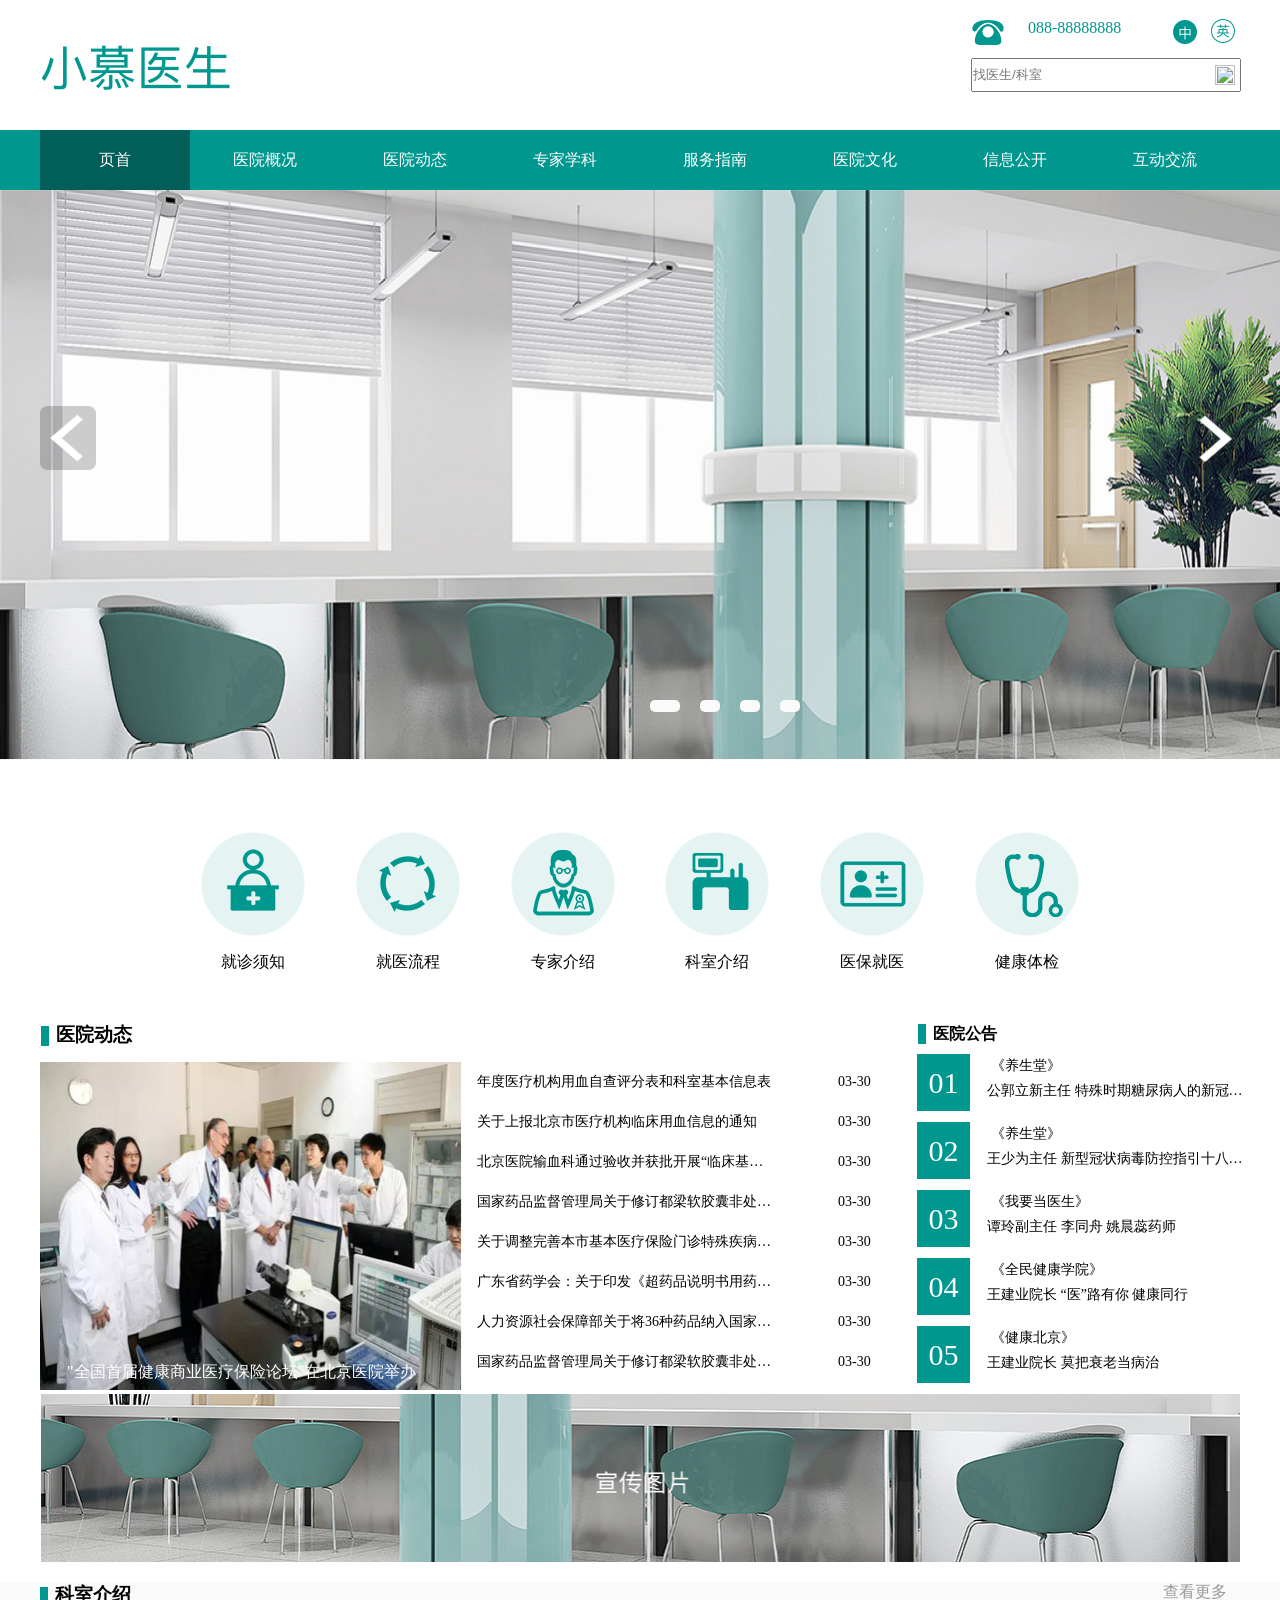
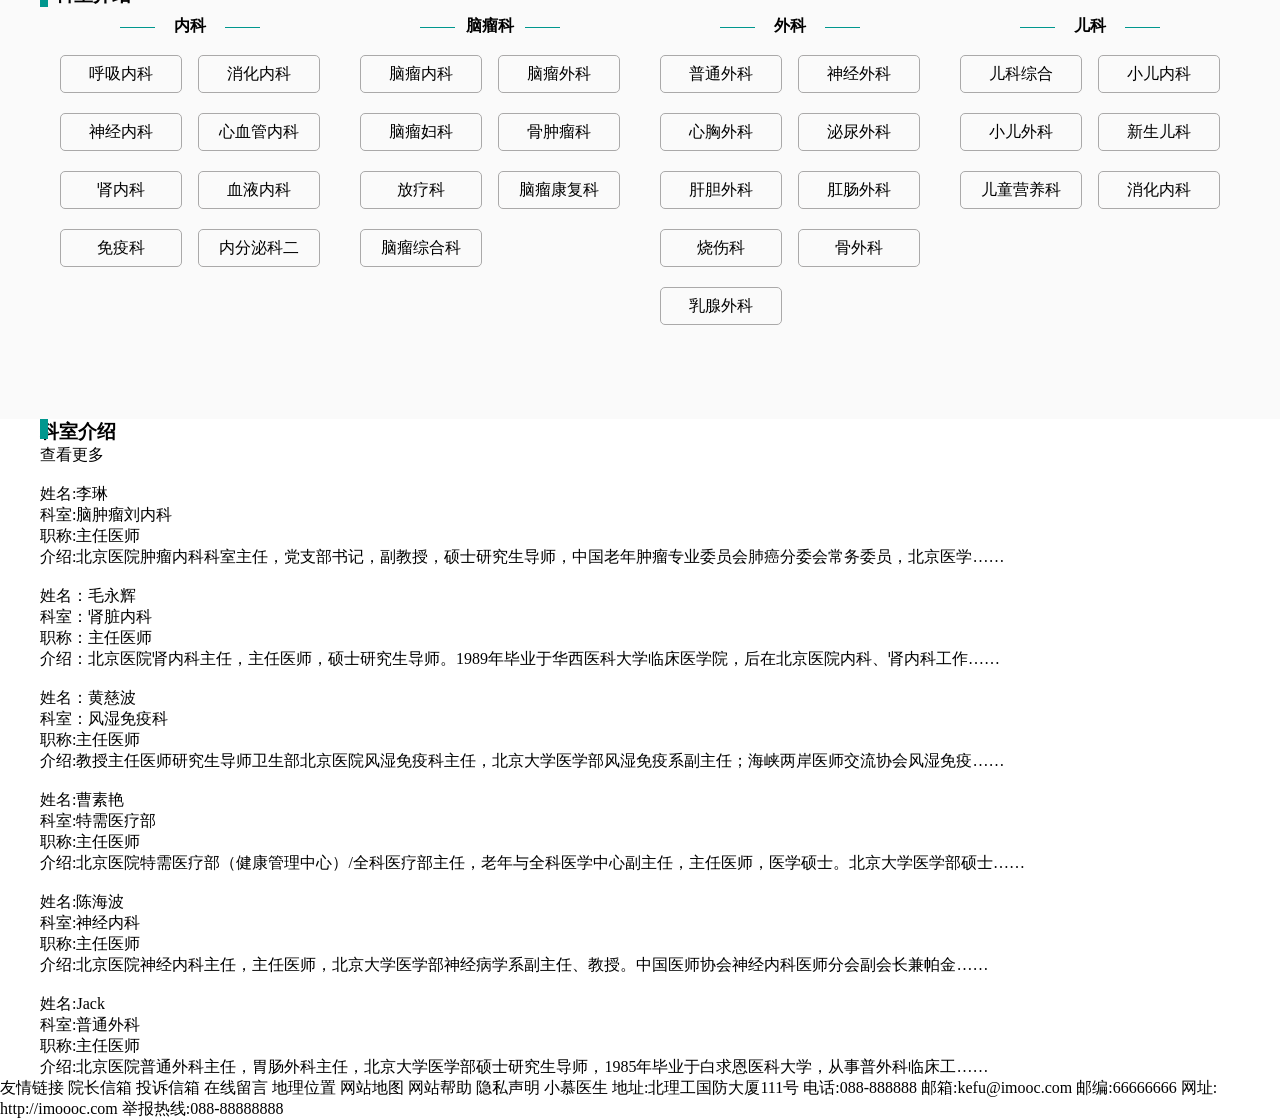
==== 小慕医生静态还原图/index.html @ 3295da53 "Add files via upload" ====
<!DOCTYPE html>
<html lang="en">

<head>
    <meta charset="UTF-8">
    <meta http-equiv="X-UA-Compatible" content="IE=edge">
    <meta name="viewport" content="width=device-width, initial-scale=1.0">
    <title>小慕医生</title>
    <link rel="stylesheet" href="./index.css">
</head>

<body>
    <header>
        <div class="logo"><img src="./assets/小慕医生.png" alt=""></div>
        <div class="rou">
            <ul class="rou-s">
                <li><img src="./assets/tel.png" alt=""></li>
                <li><a href="">088-88888888</a></li>
                <li><img src="./assets/chinese_icon.png" alt=""></li>
                <li><img src="./assets/english_icon.png" alt=""></li>
            </ul>
            <div class="search">
                <input type="text" placeholder="找医生/科室">
                <img src="./preview/search-search.png" alt="">
            </div>
        </div>
    </header>
    <!-- 导航条 -->
    <nav>

        <ul>
            <li><a>页首</a></li>
            <li><a>医院概况</a></li>
            <li><a>医院动态</a></li>
            <li><a>专家学科</a></li>
            <li><a>服务指南</a></li>
            <li><a>医院文化</a></li>
            <li><a>信息公开</a></li>
            <li><a>互动交流</a></li>
        </ul>

    </nav>
    <banner>
        <!-- 轮播图 -->
        <ul class="imgs">
            <li><img src="./assets/banner.png" alt=""></li>

        </ul>
        <!-- 控制图片的横条 -->
        <ul class="imgs-h">
            <li></li>
            <li></li>
            <li></li>
            <li></li>
        </ul>
        <!-- 左右箭头 -->
        <ul class="imgs-j">
            <li><img src="./assets/左箭头.png" alt=""></li>
            <li><img src="./assets/右箭头.png" alt=""></li>
        </ul>
    </banner>
    <section>
        <div class="select">
            <ul>
                <li><a href="">就诊须知</a></li>
                <li><a href="">就医流程</a></li>
                <li><a href="">专家介绍</a></li>
                <li><a href="">科室介绍</a></li>
                <li><a href="">医保就医</a></li>
                <li><a href="">健康体检</a></li>
            </ul>
        </div>
        <!-- 医院动态和医院公告 -->
        <div class="about">
            <!-- 医院动态 -->
            <article class="about-dyn">
                <h3>医院动态</h3>
                <a href=""><img src="./assets/news_pic.png" alt=""></a>
                <P>"全国首届健康商业医疗保险论坛"在北京医院举办</P>
            </article>
            <!-- 中间列表 -->
            <article class="about-list">
                <ul>
                    <li><a href="">年度医疗机构用血自查评分表和科室基本信息表</a><span>03-30</span></li>
                    <li><a href=""> 关于上报北京市医疗机构临床用血信息的通知 &nbsp;</a><span>03-30</span></li>
                    <li><a href="">北京医院输血科通过验收并获批开展“临床基…</a><span>03-30</span></li>
                    <li><a href="">国家药品监督管理局关于修订都梁软胶囊非处…</a><span>03-30</span></li>
                    <li><a href="">关于调整完善本市基本医疗保险门诊特殊疾病…</a><span>03-30</span></li>
                    <li><a href="">广东省药学会：关于印发《超药品说明书用药…</a><span>03-30</span></li>
                    <li><a href="">人力资源社会保障部关于将36种药品纳入国家…</a><span>03-30</span></li>
                    <li><a href="">国家药品监督管理局关于修订都梁软胶囊非处…</a><span>03-30</span></li>
                </ul>


            </article>
            <!-- 医院公告 -->
            <article class="about-ann">
                <h3 class="about-ann-s">医院公告</h3>
                <ol>
                    <span>01</span>
                    <li>
                        <p> &nbsp;《养生堂》</p>
                        <a href=""> 公郭立新主任 特殊时期糖尿病人的新冠…</a>
                    </li>

                    <span>02</span>
                    <li>
                        <p> &nbsp;《养生堂》</p>
                        <a href="">王少为主任 新型冠状病毒防控指引十八…</a>
                    </li>

                    <span>03</span>
                    <li>
                        <p> &nbsp;《我要当医生》</p>
                        <a href="">谭玲副主任 李同舟 姚晨蕊药师</a>
                    </li>

                    <span>04</span>
                    <li>
                        <p> &nbsp;《全民健康学院》</p>
                        <a href="">王建业院长 “医”路有你 健康同行</a>
                    </li>

                    <span>05</span>
                    <li>
                        <p> &nbsp;《健康北京》</p>
                        <a href="">王建业院长 莫把衰老当病治</a>
                    </li>
                </ol>

            </article>
        </div>
        <!-- 宣传图片 -->
        <div class="pub">
            <img src="./assets/xuanchuan.png" alt="">
        </div>
        <!-- 科室介绍 -->
        <div class="dep-int">
            <div class="dip-int-w">
            <div class="dip-int-w-h3" >
                <h3>科室介绍</h3>
                <a href="">查看更多</a>
            </div>
            <div class="office">
                <div>
            <h4>内科</h4>
            <ul>
                <li><a href="">呼吸内科</a></li>
                <li><a href="">消化内科</a></li>
                <li><a href="">神经内科</a></li>
                <li><a href="">心血管内科</a></li>
                <li><a href="">肾内科</a></li>
                <li><a href="">血液内科</a></li>
                <li><a href="">免疫科</a></li>
                <li><a href="">内分泌科二</a></li>
            </ul>
        </div>
            <div>
            <h4>脑瘤科</h4>
            <ul>
                <li><a href="">脑瘤内科</a></li>
                <li><a href="">脑瘤外科</a></li>
                <li><a href="">脑瘤妇科</a></li>
                <li><a href="">骨肿瘤科</a></li>
                <li><a href="">放疗科</a></li>
                <li><a href="">脑瘤康复科</a></li>
                <li><a href="">脑瘤综合科</a></li>

            </ul>
        </div>
            <div>
            <h4>外科</h4>
            <ul>
                <li><a href="">普通外科</a></li>
                <li><a href="">神经外科</a></li>
                <li><a href="">心胸外科</a></li>
                <li><a href="">泌尿外科</a></li>
                <li><a href="">肝胆外科</a></li>
                <li><a href=""> 肛肠外科</a></li>
                <li><a href="">烧伤科</a></li>
                <li><a href="">骨外科</a></li>
                <li><a href=""> 乳腺外科</a></li>
            </ul>
        </div>
            <div>
            <h4>儿科</h4>
            <ul>
                <li><a href="">儿科综合</a></li>
                <li><a href="">小儿内科</a></li>
                <li><a href="">小儿外科</a></li>
                <li><a href="">新生儿科</a></li>
                <li><a href="">儿童营养科</a></li>
                <li><a href=""> 消化内科</a></li>

            </ul>
        </div>
        </div>

        </div>

       
    
    </div>

 <!-- 专家介绍 -->
 <div class="expert">
     <div class="expert-h3">
        <h3>科室介绍</h3>
        <a href="">查看更多</a>
     </div>
     <div class="expert-introduction">
         <div><img src="" alt=""></div>
         <ul>
             <li>姓名:李琳</li>
             <li>科室:脑肿瘤刘内科</li>
             <li>职称:主任医师</li>
             <li>介绍:北京医院肿瘤内科科室主任，党支部书记，副教授，硕士研究生导师，中国老年肿瘤专业委员会肺癌分委会常务委员，北京医学……</li>
         </ul>
     </div>
     <div>
        <div><img src="" alt=""></div>
        <ul>
            <li>姓名：毛永辉</li>
            <li>科室：肾脏内科</li>
            <li>职称：主任医师</li>
            <li>介绍：北京医院肾内科主任，主任医师，硕士研究生导师。1989年毕业于华西医科大学临床医学院，后在北京医院内科、肾内科工作……</li>
        </ul>
    </div>
    <div>
        <div><img src="" alt=""></div>
        <ul>
            <li>姓名：黄慈波</li>
            <li>科室：风湿免疫科</li>
            <li>职称:主任医师</li>
            <li>介绍:教授主任医师研究生导师卫生部北京医院风湿免疫科主任，北京大学医学部风湿免疫系副主任；海峡两岸医师交流协会风湿免疫……
            </li>
        </ul>
    </div>
    <div>
        <div><img src="" alt=""></div>
        <ul>
            <li>姓名:曹素艳</li>
            <li>科室:特需医疗部</li>
            <li>职称:主任医师</li>
            <li>介绍:北京医院特需医疗部（健康管理中心）/全科医疗部主任，老年与全科医学中心副主任，主任医师，医学硕士。北京大学医学部硕士……      </li>
        </ul>
    </div>

    <div>
        <div><img src="" alt=""></div>
        <ul>
            <li>姓名:陈海波</li>
            <li>科室:神经内科</li>
            <li>职称:主任医师</li>
            <li>介绍:北京医院神经内科主任，主任医师，北京大学医学部神经病学系副主任、教授。中国医师协会神经内科医师分会副会长兼帕金……</li>
        </ul>
    </div>
    <div>
        <div><img src="" alt=""></div>
        <ul>
            <li>姓名:Jack</li>
            <li> 科室:普通外科</li>
            <li>职称:主任医师</li>
            <li>介绍:北京医院普通外科主任，胃肠外科主任，北京大学医学部硕士研究生导师，1985年毕业于白求恩医科大学，从事普外科临床工……</li>
        </ul>
    </div>

 </div>
    </section>
    <footer>

友情链接
院长信箱
投诉信箱
在线留言
地理位置
网站地图
网站帮助
隐私声明
小慕医生
地址:北理工国防大厦111号
电话:088-888888
邮箱:kefu@imooc.com
邮编:66666666
网址: http://imoooc.com
举报热线:088-88888888
    </footer>
</body>

</html>
---- 小慕医生静态还原图/index.css ----
* {
  margin: 0;
  padding: 0;
}
li {
  list-style: none;
}
a {
  text-decoration: none;
  color: black;
}
img {
  vertical-align: middle;
}
.w {
  width: 1200px;
  margin: 0 auto;
}
h3::before {
  position: absolute;
  width: 8px;
  height: 20px;
  background-color: #00978E;
  content: "";
  display: inline-block;
}
.clear::after,
.clear::before {
  content: "";
  display: table;
  clear: both;
}
header {
  width: 1200px;
  margin: 0 auto;
  height: 130px;
  display: flex;
  justify-content: space-between;
  align-items: center;
}
header .logo {
  width: 192px;
  height: 63px;
}
header .logo img {
  width: 100%;
  height: 100%;
}
header .rou {
  margin-right: -25px;
  margin-bottom: 20px;
}
header .rou .rou-s {
  padding-bottom: 12px;
  display: flex;
  flex-wrap: nowrap;
  width: 266px;
}
header .rou .rou-s li:nth-child(1) {
  margin-right: 24px;
}
header .rou .rou-s li:nth-child(2) {
  width: 158px;
  height: 26px;
}
header .rou .rou-s li:nth-child(2) a {
  color: #00978E;
}
header .rou .rou-s li:nth-child(3) {
  margin-left: -13px;
}
header .rou .rou-s li:nth-child(4) {
  margin-left: 14px;
}
header .rou .search input {
  width: 266px;
  height: 30px;
}
header .rou .search img {
  transform: translateX(-150%) translateY(0px);
  width: 20px;
  height: 20px;
}
nav {
  background-color: #00978E;
  width: 100%;
  height: 60px;
}
nav ul {
  width: 1200px;
  margin: 0 auto;
  display: flex;
  justify-content: space-around;
  flex-wrap: nowrap;
}
nav ul li {
  width: 150px;
  height: 60px;
  line-height: 60px;
  text-align: center;
}
nav ul li:nth-child(1) {
  background-color: #015E58;
}
nav ul li:hover {
  background-color: #015E58;
}
nav ul li a {
  color: white;
  width: 64px;
  height: 21px;
}
banner {
  position: relative;
  display: flex;
  justify-content: center;
  width: 1200px;
  margin: 0 auto;
}
banner .imgs img {
  width: 1920px;
  height: 570px;
  vertical-align: middle;
}
banner .imgs-j {
  position: absolute;
  top: 216px;
  width: 1200px;
  margin: 0 auto;
  display: flex;
  justify-content: space-between;
}
banner .imgs-j img {
  width: 56px;
  height: 64px;
}
banner .imgs-j img:hover {
  opacity: 0.8;
  background-color: #696565;
}
banner .imgs-h {
  position: absolute;
  left: 50%;
  top: 500px;
  display: flex;
  flex-wrap: nowrap;
}
banner .imgs-h li {
  width: 20px;
  height: 12px;
  background-color: #fafafa;
  border-radius: 5px;
  margin: 10px;
}
banner .imgs-h li:nth-child(1) {
  width: 30px;
}
banner .imgs-h li:hover {
  width: 30px;
}
section .select {
  width: 1200px;
  margin: 0 auto;
  height: 302px;
}
section .select ul {
  padding: 71px 160px;
  display: flex;
  flex-wrap: nowrap;
  justify-content: space-between;
  height: 208px;
}
section .select ul li {
  width: 106px;
  height: 208px;
  background-size: 106px;
  background-repeat: no-repeat;
  text-align: center;
  padding-top: 121px;
}
section .select ul li a {
  display: inline-block;
  width: 80px;
  height: 26px;
  color: black;
}
section .select ul li:nth-child(1) {
  background-image: url('assets/icon_jzxz.png');
}
section .select ul li:nth-child(2) {
  background-image: url('assets/icon_jylc.png');
}
section .select ul li:nth-child(3) {
  background-image: url('assets/icon_zjjs.png');
}
section .select ul li:nth-child(4) {
  background-image: url('assets/icon_ksjs.png');
}
section .select ul li:nth-child(5) {
  background-image: url('assets/icon_ybjy.png');
}
section .select ul li:nth-child(6) {
  background-image: url('assets/icon_jktj.png');
}
section .about {
  position: relative;
  width: 1200px;
  margin: 0 auto;
  display: flex;
  flex-wrap: nowrap;
}
section .about .about-dyn h3 {
  position: absolute;
  left: 16px;
  top: -40px;
  width: 88px;
  height: 21px;
}
section .about .about-dyn h3::before {
  left: -15px;
  top: 4px;
}
section .about .about-dyn a {
  width: 422px;
  height: 328px;
}
section .about .about-dyn a img {
  width: 422px;
  height: 328px;
}
section .about .about-dyn p {
  position: absolute;
  width: 368px;
  height: 18px;
  left: 27px;
  top: 300px;
  color: white;
}
section .about .about-list {
  margin-left: 15px;
}
section .about .about-list ul li {
  width: 400px;
  font-size: 14px;
  line-height: 40px;
  display: flex;
  justify-content: space-between;
}
section .about .about-list ul li a {
  width: 308px;
  height: 40px;
  white-space: normal;
  overflow: hidden;
  text-overflow: ellipsis;
}
section .about .about-list ul li a:nth-child(4) {
  color: #00978E;
}
section .about .about-list ul li a:hover {
  color: #00978E;
}
section .about .about-list ul li span {
  width: 39px;
  height: 18px;
}
section .about .about-ann {
  position: relative;
  font-size: 14px;
  margin-left: 40px;
  margin-top: -8px;
}
section .about .about-ann .about-ann-s {
  font-size: 16px;
  position: absolute;
  left: 16px;
  top: -30px;
  width: 88px;
  height: 21px;
}
section .about .about-ann .about-ann-s::before {
  left: -15px;
}
section .about .about-ann ol span {
  width: 53px;
  height: 57px;
  background-color: #00978E;
  display: grid;
  place-items: center;
  font-size: 30px;
  color: white;
  margin-bottom: -32px;
}
section .about .about-ann ol li {
  transform: translate(70px, -22px);
}
section .about .about-ann ol li p {
  margin-bottom: 7px;
}
section .about .about-ann ol li a {
  margin-top: 10px;
  width: 254px;
  height: 18px;
}
section .pub {
  width: 1200px;
  margin: 0 auto;
}
section .pub img {
  width: 1200px;
  height: 168px;
}
section .dep-int {
  position: relative;
  margin-top: 20px;
  width: 100%;
  height: 437px;
  background-color: #FAFAFA;
}
section .dep-int .dip-int-w {
  width: 1200px;
  margin: 0 auto;
}
section .dep-int .dip-int-w .dip-int-w-h3 {
  position: relative;
}
section .dep-int .dip-int-w .dip-int-w-h3::after,
section .dep-int .dip-int-w .dip-int-w-h3::before {
  content: '';
  display: table;
  clear: both;
}
section .dep-int .dip-int-w .dip-int-w-h3 h3 {
  position: absolute;
  left: 15px;
}
section .dep-int .dip-int-w .dip-int-w-h3 h3::before {
  position: absolute;
  top: 5px;
  left: -15px;
}
section .dep-int .dip-int-w .dip-int-w-h3 a {
  position: absolute;
  width: 77px;
  height: 18px;
  color: #999999;
  right: 0;
}
section .dep-int .dip-int-w .office {
  margin-top: 35px;
  display: flex;
  flex-direction: row;
  justify-content: space-around;
}
section .dep-int .dip-int-w .office div {
  width: 260px;
  flex-wrap: wrap;
  justify-content: space-between;
}
section .dep-int .dip-int-w .office div h4 {
  position: relative;
  left: 60px;
  width: 140px;
  line-height: 18px;
  display: flex;
  justify-content: center;
}
section .dep-int .dip-int-w .office div h4::before,
section .dep-int .dip-int-w .office div h4::after {
  position: absolute;
  top: 10px;
  content: '';
  width: 35px;
  height: 1px;
  background-color: #00978E;
  display: inline-block;
}
section .dep-int .dip-int-w .office div h4::after {
  left: 0;
}
section .dep-int .dip-int-w .office div h4::before {
  right: 0;
}
section .dep-int .dip-int-w .office div ul {
  display: flex;
  flex-wrap: wrap;
  justify-content: space-between;
}
section .dep-int .dip-int-w .office div ul li {
  margin-top: 20px;
  width: 120px;
  line-height: 36px;
  text-align: center;
  border: 1px solid #AAA9A9;
  border-radius: 5px;
}
section .dep-int .dip-int-w .office div ul li a:hover {
  color: #00978E;
}
section .expert {
  width: 1200px;
  margin: 0 auto;
}
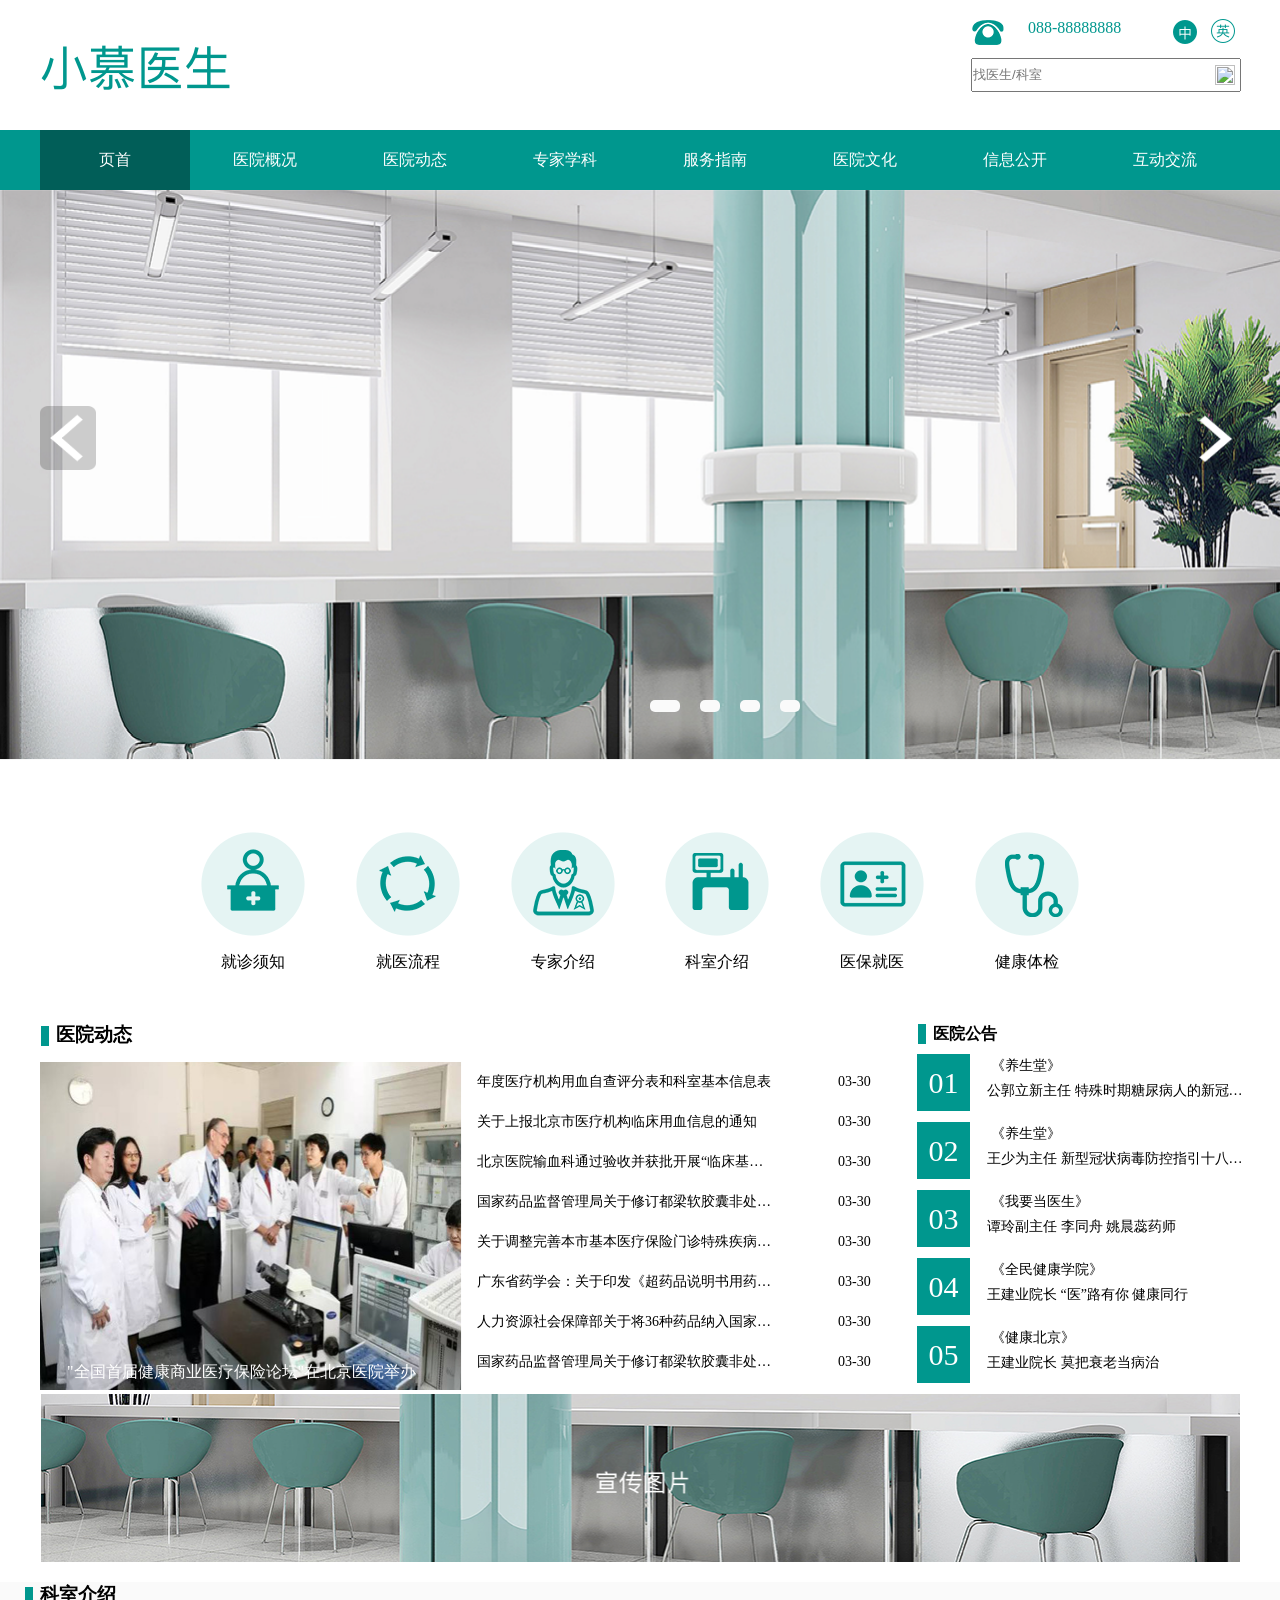
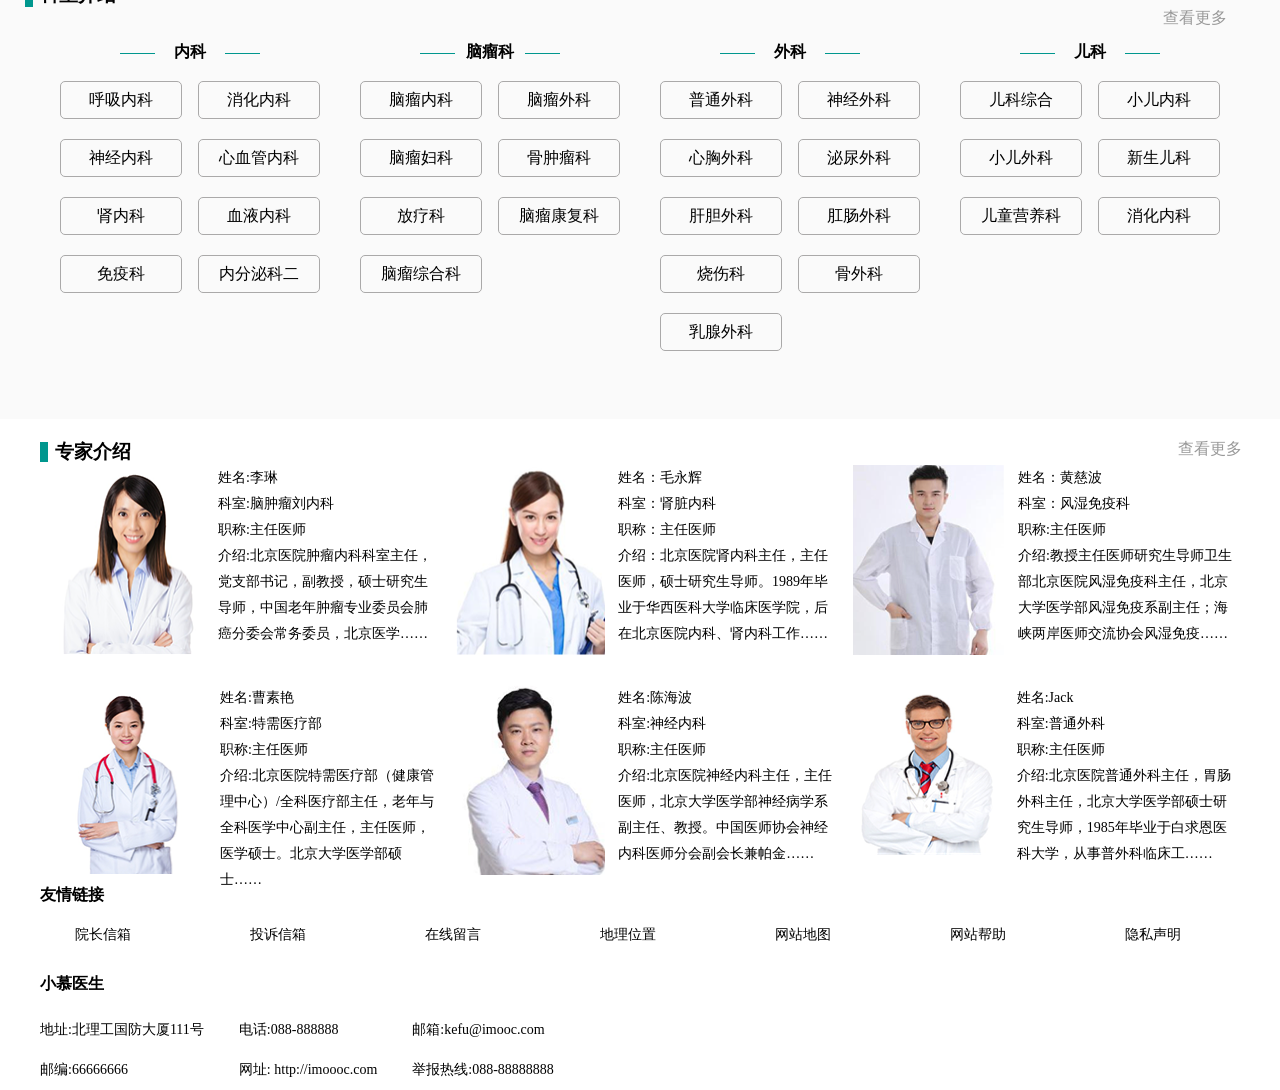
==== commit d4a66ac0: "Add files via upload" ====
--- a/小慕医生静态还原图/index.html
+++ b/小慕医生静态还原图/index.html
@@ -137,154 +137,164 @@
         <!-- 科室介绍 -->
         <div class="dep-int">
             <div class="dip-int-w">
-            <div class="dip-int-w-h3" >
-                <h3>科室介绍</h3>
+                <div class="dip-int-w-h3">
+                    <h3>科室介绍</h3>
+                    <a href="">查看更多</a>
+                </div>
+                <div class="office">
+                    <div>
+                        <h4>内科</h4>
+                        <ul>
+                            <li><a href="">呼吸内科</a></li>
+                            <li><a href="">消化内科</a></li>
+                            <li><a href="">神经内科</a></li>
+                            <li><a href="">心血管内科</a></li>
+                            <li><a href="">肾内科</a></li>
+                            <li><a href="">血液内科</a></li>
+                            <li><a href="">免疫科</a></li>
+                            <li><a href="">内分泌科二</a></li>
+                        </ul>
+                    </div>
+                    <div>
+                        <h4>脑瘤科</h4>
+                        <ul>
+                            <li><a href="">脑瘤内科</a></li>
+                            <li><a href="">脑瘤外科</a></li>
+                            <li><a href="">脑瘤妇科</a></li>
+                            <li><a href="">骨肿瘤科</a></li>
+                            <li><a href="">放疗科</a></li>
+                            <li><a href="">脑瘤康复科</a></li>
+                            <li><a href="">脑瘤综合科</a></li>
+
+                        </ul>
+                    </div>
+                    <div>
+                        <h4>外科</h4>
+                        <ul>
+                            <li><a href="">普通外科</a></li>
+                            <li><a href="">神经外科</a></li>
+                            <li><a href="">心胸外科</a></li>
+                            <li><a href="">泌尿外科</a></li>
+                            <li><a href="">肝胆外科</a></li>
+                            <li><a href=""> 肛肠外科</a></li>
+                            <li><a href="">烧伤科</a></li>
+                            <li><a href="">骨外科</a></li>
+                            <li><a href=""> 乳腺外科</a></li>
+                        </ul>
+                    </div>
+                    <div>
+                        <h4>儿科</h4>
+                        <ul>
+                            <li><a href="">儿科综合</a></li>
+                            <li><a href="">小儿内科</a></li>
+                            <li><a href="">小儿外科</a></li>
+                            <li><a href="">新生儿科</a></li>
+                            <li><a href="">儿童营养科</a></li>
+                            <li><a href=""> 消化内科</a></li>
+
+                        </ul>
+                    </div>
+                </div>
+
+            </div>
+
+
+
+        </div>
+
+        <!-- 专家介绍 -->
+        <div class="expert">
+            <div class="expert-h3 clear">
+                <h3>专家介绍</h3>
                 <a href="">查看更多</a>
             </div>
-            <div class="office">
-                <div>
-            <h4>内科</h4>
-            <ul>
-                <li><a href="">呼吸内科</a></li>
-                <li><a href="">消化内科</a></li>
-                <li><a href="">神经内科</a></li>
-                <li><a href="">心血管内科</a></li>
-                <li><a href="">肾内科</a></li>
-                <li><a href="">血液内科</a></li>
-                <li><a href="">免疫科</a></li>
-                <li><a href="">内分泌科二</a></li>
-            </ul>
-        </div>
-            <div>
-            <h4>脑瘤科</h4>
-            <ul>
-                <li><a href="">脑瘤内科</a></li>
-                <li><a href="">脑瘤外科</a></li>
-                <li><a href="">脑瘤妇科</a></li>
-                <li><a href="">骨肿瘤科</a></li>
-                <li><a href="">放疗科</a></li>
-                <li><a href="">脑瘤康复科</a></li>
-                <li><a href="">脑瘤综合科</a></li>
-
-            </ul>
-        </div>
-            <div>
-            <h4>外科</h4>
-            <ul>
-                <li><a href="">普通外科</a></li>
-                <li><a href="">神经外科</a></li>
-                <li><a href="">心胸外科</a></li>
-                <li><a href="">泌尿外科</a></li>
-                <li><a href="">肝胆外科</a></li>
-                <li><a href=""> 肛肠外科</a></li>
-                <li><a href="">烧伤科</a></li>
-                <li><a href="">骨外科</a></li>
-                <li><a href=""> 乳腺外科</a></li>
-            </ul>
-        </div>
-            <div>
-            <h4>儿科</h4>
-            <ul>
-                <li><a href="">儿科综合</a></li>
-                <li><a href="">小儿内科</a></li>
-                <li><a href="">小儿外科</a></li>
-                <li><a href="">新生儿科</a></li>
-                <li><a href="">儿童营养科</a></li>
-                <li><a href=""> 消化内科</a></li>
-
-            </ul>
-        </div>
-        </div>
-
-        </div>
-
-       
-    
-    </div>
-
- <!-- 专家介绍 -->
- <div class="expert">
-     <div class="expert-h3">
-        <h3>科室介绍</h3>
-        <a href="">查看更多</a>
-     </div>
-     <div class="expert-introduction">
-         <div><img src="" alt=""></div>
-         <ul>
-             <li>姓名:李琳</li>
-             <li>科室:脑肿瘤刘内科</li>
-             <li>职称:主任医师</li>
-             <li>介绍:北京医院肿瘤内科科室主任，党支部书记，副教授，硕士研究生导师，中国老年肿瘤专业委员会肺癌分委会常务委员，北京医学……</li>
-         </ul>
-     </div>
-     <div>
-        <div><img src="" alt=""></div>
-        <ul>
-            <li>姓名：毛永辉</li>
-            <li>科室：肾脏内科</li>
-            <li>职称：主任医师</li>
-            <li>介绍：北京医院肾内科主任，主任医师，硕士研究生导师。1989年毕业于华西医科大学临床医学院，后在北京医院内科、肾内科工作……</li>
-        </ul>
-    </div>
-    <div>
-        <div><img src="" alt=""></div>
-        <ul>
-            <li>姓名：黄慈波</li>
-            <li>科室：风湿免疫科</li>
-            <li>职称:主任医师</li>
-            <li>介绍:教授主任医师研究生导师卫生部北京医院风湿免疫科主任，北京大学医学部风湿免疫系副主任；海峡两岸医师交流协会风湿免疫……
-            </li>
-        </ul>
-    </div>
-    <div>
-        <div><img src="" alt=""></div>
-        <ul>
-            <li>姓名:曹素艳</li>
-            <li>科室:特需医疗部</li>
-            <li>职称:主任医师</li>
-            <li>介绍:北京医院特需医疗部（健康管理中心）/全科医疗部主任，老年与全科医学中心副主任，主任医师，医学硕士。北京大学医学部硕士……      </li>
-        </ul>
-    </div>
-
-    <div>
-        <div><img src="" alt=""></div>
-        <ul>
-            <li>姓名:陈海波</li>
-            <li>科室:神经内科</li>
-            <li>职称:主任医师</li>
-            <li>介绍:北京医院神经内科主任，主任医师，北京大学医学部神经病学系副主任、教授。中国医师协会神经内科医师分会副会长兼帕金……</li>
-        </ul>
-    </div>
-    <div>
-        <div><img src="" alt=""></div>
-        <ul>
-            <li>姓名:Jack</li>
-            <li> 科室:普通外科</li>
-            <li>职称:主任医师</li>
-            <li>介绍:北京医院普通外科主任，胃肠外科主任，北京大学医学部硕士研究生导师，1985年毕业于白求恩医科大学，从事普外科临床工……</li>
-        </ul>
-    </div>
-
- </div>
+            <div class="expert-introductions clear">
+                <div class="expert-introduction">
+                    <div><img src="../小慕医生静态还原图/assets/Mask group1.png" alt=""></div>
+                    <ul>
+                        <li>姓名:李琳</li>
+                        <li>科室:脑肿瘤刘内科</li>
+                        <li>职称:主任医师</li>
+                        <li>介绍:北京医院肿瘤内科科室主任，党支部书记，副教授，硕士研究生导师，中国老年肿瘤专业委员会肺癌分委会常务委员，北京医学……</li>
+                    </ul>
+                </div>
+                <div class="expert-introduction">
+                    <div><img src="../小慕医生静态还原图/assets/Mask group2.png" alt=""></div>
+                    <ul>
+                        <li>姓名：毛永辉</li>
+                        <li>科室：肾脏内科</li>
+                        <li>职称：主任医师</li>
+                        <li>介绍：北京医院肾内科主任，主任医师，硕士研究生导师。1989年毕业于华西医科大学临床医学院，后在北京医院内科、肾内科工作……</li>
+                    </ul>
+                </div>
+                <div class="expert-introduction">
+                    <div><img src="../小慕医生静态还原图/assets/Mask group3.png" alt=""></div>
+                    <ul>
+                        <li>姓名：黄慈波</li>
+                        <li>科室：风湿免疫科</li>
+                        <li>职称:主任医师</li>
+                        <li>介绍:教授主任医师研究生导师卫生部北京医院风湿免疫科主任，北京大学医学部风湿免疫系副主任；海峡两岸医师交流协会风湿免疫……
+                        </li>
+                    </ul>
+                </div>
+                <div class="expert-introduction">
+                    <div><img src="../小慕医生静态还原图/assets/Mask group4.png" alt=""></div>
+                    <ul>
+                        <li>姓名:曹素艳</li>
+                        <li>科室:特需医疗部</li>
+                        <li>职称:主任医师</li>
+                        <li>介绍:北京医院特需医疗部（健康管理中心）/全科医疗部主任，老年与全科医学中心副主任，主任医师，医学硕士。北京大学医学部硕士…… </li>
+                    </ul>
+                </div>
+
+                <div class="expert-introduction">
+                    <div><img src="../小慕医生静态还原图/assets/Mask group5.png" alt=""></div>
+                    <ul>
+                        <li>姓名:陈海波</li>
+                        <li>科室:神经内科</li>
+                        <li>职称:主任医师</li>
+                        <li>介绍:北京医院神经内科主任，主任医师，北京大学医学部神经病学系副主任、教授。中国医师协会神经内科医师分会副会长兼帕金……</li>
+                    </ul>
+                </div>
+                <div class="expert-introduction">
+                    <div><img src="../小慕医生静态还原图/assets/Mask group6.png" alt=""></div>
+                    <ul>
+                        <li>姓名:Jack</li>
+                        <li> 科室:普通外科</li>
+                        <li>职称:主任医师</li>
+                        <li>介绍:北京医院普通外科主任，胃肠外科主任，北京大学医学部硕士研究生导师，1985年毕业于白求恩医科大学，从事普外科临床工……</li>
+                    </ul>
+                </div>
+            </div>
+        </div>
     </section>
     <footer>
-
-友情链接
-院长信箱
-投诉信箱
-在线留言
-地理位置
-网站地图
-网站帮助
-隐私声明
-小慕医生
-地址:北理工国防大厦111号
-电话:088-888888
-邮箱:kefu@imooc.com
-邮编:66666666
-网址: http://imoooc.com
-举报热线:088-88888888
+        <h4>友情链接</h4>
+        <ul class="link ">
+            <li>院长信箱</li>
+            <li>投诉信箱</li>
+            <li>在线留言</li>
+            <li>地理位置</li>
+            <li>网站地图</li>
+            <li>网站帮助</li>
+            <li>隐私声明</li>
+        </ul>
+        <h4>小慕医生</h4>
+        <div class="kefus">
+        <ul class="kefu">
+            <li>地址:北理工国防大厦111号</li>
+            <li>邮编:66666666</li>
+        </ul>
+        <ul class="kefu">
+            <li>电话:088-888888</li>
+            <li>网址: http://imoooc.com</li>
+        </ul>
+        <ul class="kefu">
+            <li>邮箱:kefu@imooc.com</li>
+            <li>举报热线:088-88888888</li>
+        </ul>
+    </div>
     </footer>
 </body>
 
-</html>
+</html>
--- a/小慕医生静态还原图/index.css
+++ b/小慕医生静态还原图/index.css
@@ -330,11 +330,9 @@
   clear: both;
 }
 section .dep-int .dip-int-w .dip-int-w-h3 h3 {
-  position: absolute;
   left: 15px;
 }
 section .dep-int .dip-int-w .dip-int-w-h3 h3::before {
-  position: absolute;
   top: 5px;
   left: -15px;
 }
@@ -397,6 +395,88 @@
   color: #00978E;
 }
 section .expert {
-  width: 1200px;
-  margin: 0 auto;
-}
+  position: relative;
+  top: 20px;
+  width: 1200px;
+  margin: 0 auto;
+}
+section .expert .expert-h3 {
+  position: relative;
+  left: 15px;
+}
+section .expert .expert-h3 h3::before {
+  top: 3px;
+  left: -15px;
+}
+section .expert .expert-h3 a {
+  position: absolute;
+  width: 77px;
+  height: 18px;
+  color: #999999;
+  right: 0;
+  top: 0px;
+}
+section .expert .expert-introductions {
+  width: 1200px;
+  margin: 0 auto;
+  display: flex;
+  flex-wrap: wrap;
+  justify-content: space-between;
+}
+section .expert .expert-introductions .expert-introduction {
+  display: flex;
+  flex-wrap: nowrap;
+  margin-bottom: 30px;
+}
+section .expert .expert-introductions .expert-introduction:nth-child(4) {
+  margin-left: 15px;
+}
+section .expert .expert-introductions .expert-introduction:nth-child(5) {
+  margin-left: 10px;
+}
+section .expert .expert-introductions .expert-introduction:nth-child(6) {
+  margin-left: 10px;
+}
+section .expert .expert-introductions .expert-introduction div {
+  margin-right: 13px;
+}
+section .expert .expert-introductions .expert-introduction div img {
+  width: 152px;
+  height: 190px;
+}
+section .expert .expert-introductions .expert-introduction ul {
+  height: 230px;
+  line-height: 26px;
+  font-size: 14px;
+}
+section .expert .expert-introductions .expert-introduction ul:last-child {
+  width: 222px;
+  height: 112px;
+}
+footer {
+  width: 1200px;
+  margin: 0 auto;
+}
+footer .link {
+  margin-top: 20px;
+  margin-bottom: 30px;
+  margin-left: -25px;
+  font-size: 14px;
+  display: flex;
+  flex-wrap: wrap;
+  justify-content: space-around;
+}
+footer .kefus {
+  display: flex;
+  flex-wrap: wrap;
+  flex-direction: row;
+}
+footer .kefus .kefu {
+  font-size: 14px;
+  margin-right: 35px;
+  margin-top: 15px;
+  display: flex;
+  flex-wrap: nowrap;
+  flex-direction: column;
+  line-height: 40px;
+}
